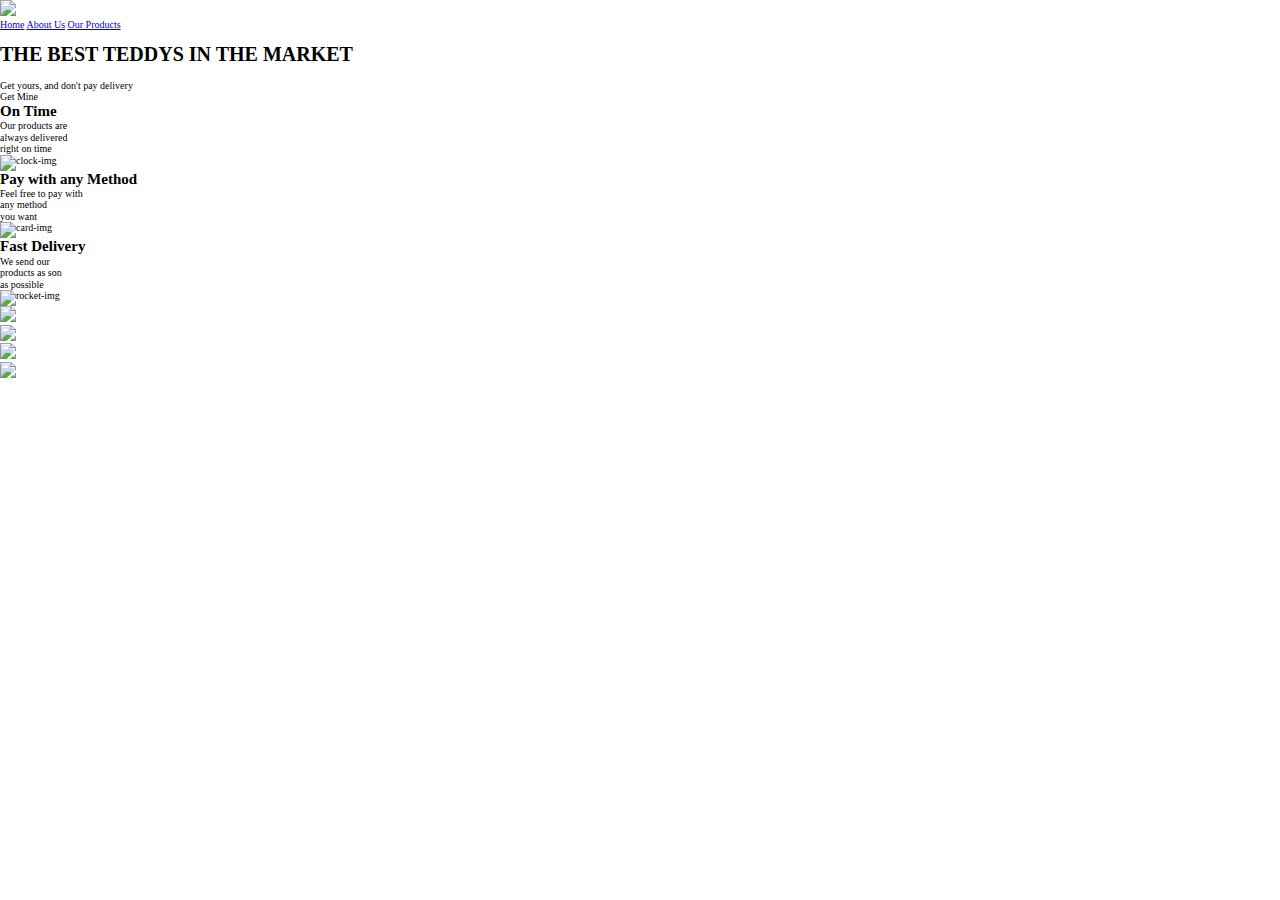
==== index.html @ 552f096c "Terminando HTML" ====
<!DOCTYPE html>
<html lang="en">
<head>
    <meta charset="UTF-8">
    <meta http-equiv="X-UA-Compatible" content="IE=edge">
    <meta name="viewport" content="width=device-width, initial-scale=1.0">
    <link rel="stylesheet" href="/css/index.css">
    <link rel="stylesheet" href="/css/normalize.css">
    <title>Teddy Bear Page</title>
</head>
<body>

    <nav class="nav-bar">
        <div class="nav-container">   
             <div class="nav-logo">
              <img src="https://lun-us.icons8.com/a/Iqk_lTmHKEu85Lce2NY_bg/Bj5icW7KYEWRhJGgubqkKQ/Image.png">
            </div>
            <div class="links-container">
             <a href="#">Home</a>
             <a href="#">About Us</a>
             <a href="#">Our Products</a>
            </div>
        
        </div> 
    </nav>

    <header class="header">
        <div class="header-title-container">
            <h1 class="header-title">THE BEST <span>TEDDYS</span> IN THE MARKET</h1>  
        </div>
        <div class="header-text-container">
            <p class="header-text">Get yours, and don't pay delivery</p> 
        </div>
        <div class="header-btn-container">
           <butto class="header-btn">Get Mine</butto> 
        </div>
    </header>

    <section class="services">
        <div class="service">
            <div class="service-title-container">
               <h2 class="service-title">On Time</h2>
            </div>
            <div class="service-text-container">
                <p class="service-text">Our products are<br>always delivered<br>right on time</p>
            </div>
            <div class="service-img-container">
                <img src="https://lun-us.icons8.com/a/Iqk_lTmHKEu85Lce2NY_bg/bOVgzNns602pokea_8WTdw/Group.png" alt="clock-img" class="service-img">
            </div>
        </div>

        <div class="service">
            <div class="service-title-container">
               <h2 class="service-title">Pay with any Method</h2>
            </div>
            <div class="service-text-container">
                <p class="service-text">Feel free to pay with<br>any method<br>you want</p>
            </div>
            <div class="service-img-container">
                <img src="https://lun-us.icons8.com/a/Iqk_lTmHKEu85Lce2NY_bg/kOv_gp7Kk0SQCLcJJZccDA/61926a54fa6ef90001b3aac4.png" alt="card-img" class="service-img">
            </div>
        </div>

        <div class="service">
            <div class="service-title-container">
               <h2 class="service-title">Fast Delivery</h2>
            </div>
            <div class="service-text-container">
                <p class="service-text">We send our<br>products as son<br>as possible</p>
            </div>
            <div class="service-img-container">
                <img src="https://lun-us.icons8.com/a/Iqk_lTmHKEu85Lce2NY_bg/UWhIPAxotUeU-cJB-q2UYg/607e8b28b21a16006602ee70.png" alt="rocket-img" class="service-img">
            </div>
        </div>
    </section>

    <footer class="footer">
        <div class="social">
            <img src="https://lun-us.icons8.com/a/Iqk_lTmHKEu85Lce2NY_bg/Ek1zbyNkDUeQ63lz8QzNnw/Facebook%20icon.png">
        </div>
        <div class="social">
            <img src="https://lun-us.icons8.com/a/Iqk_lTmHKEu85Lce2NY_bg/Lb5MIDKQTkachsi1ZraObA/Instagram%20icon.png">
        </div>
        <div class="social">
            <img src="https://lun-us.icons8.com/a/Iqk_lTmHKEu85Lce2NY_bg/1babxdac1UWXLk-_TpXDXw/Whatsapp%20icon.png">
        </div>
        <div class="social">
            <img src="https://lun-us.icons8.com/a/Iqk_lTmHKEu85Lce2NY_bg/3t5AIKP0-0W1vvQaDW2Xyg/Github%20icon.png">
        </div>
    </footer>

    <script src="/js/index.js"></script>
</body>
</html>
---- css/index.css ----
:root {
    --gris: #D3D3D3;
    --amarrillo: #E7AA4E;
    --rojo: #D20000;
}

* {
    margin: 0;
    padding: 0;
}

html {
    box-sizing: border-box;
    font-size: 62.5%; 
}
*, *:before *:after {
    box-sizing: inherit;
}
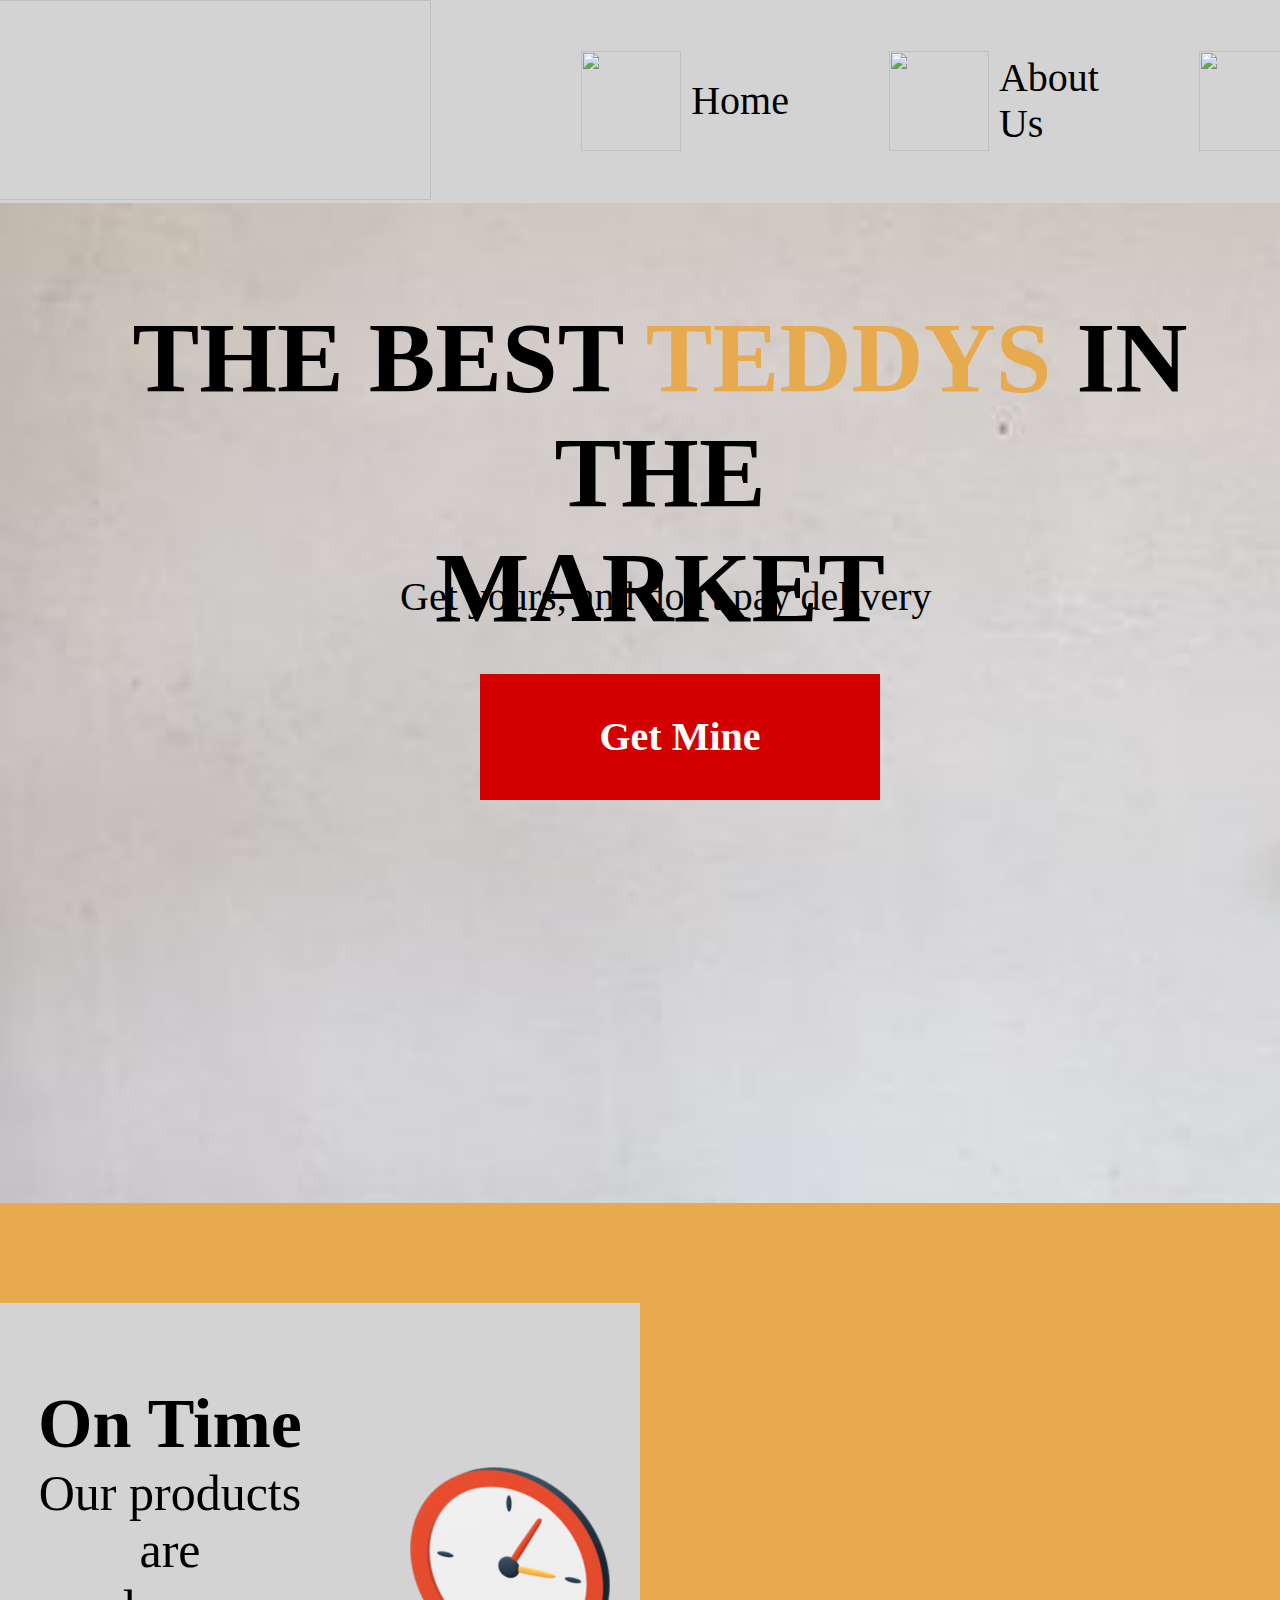
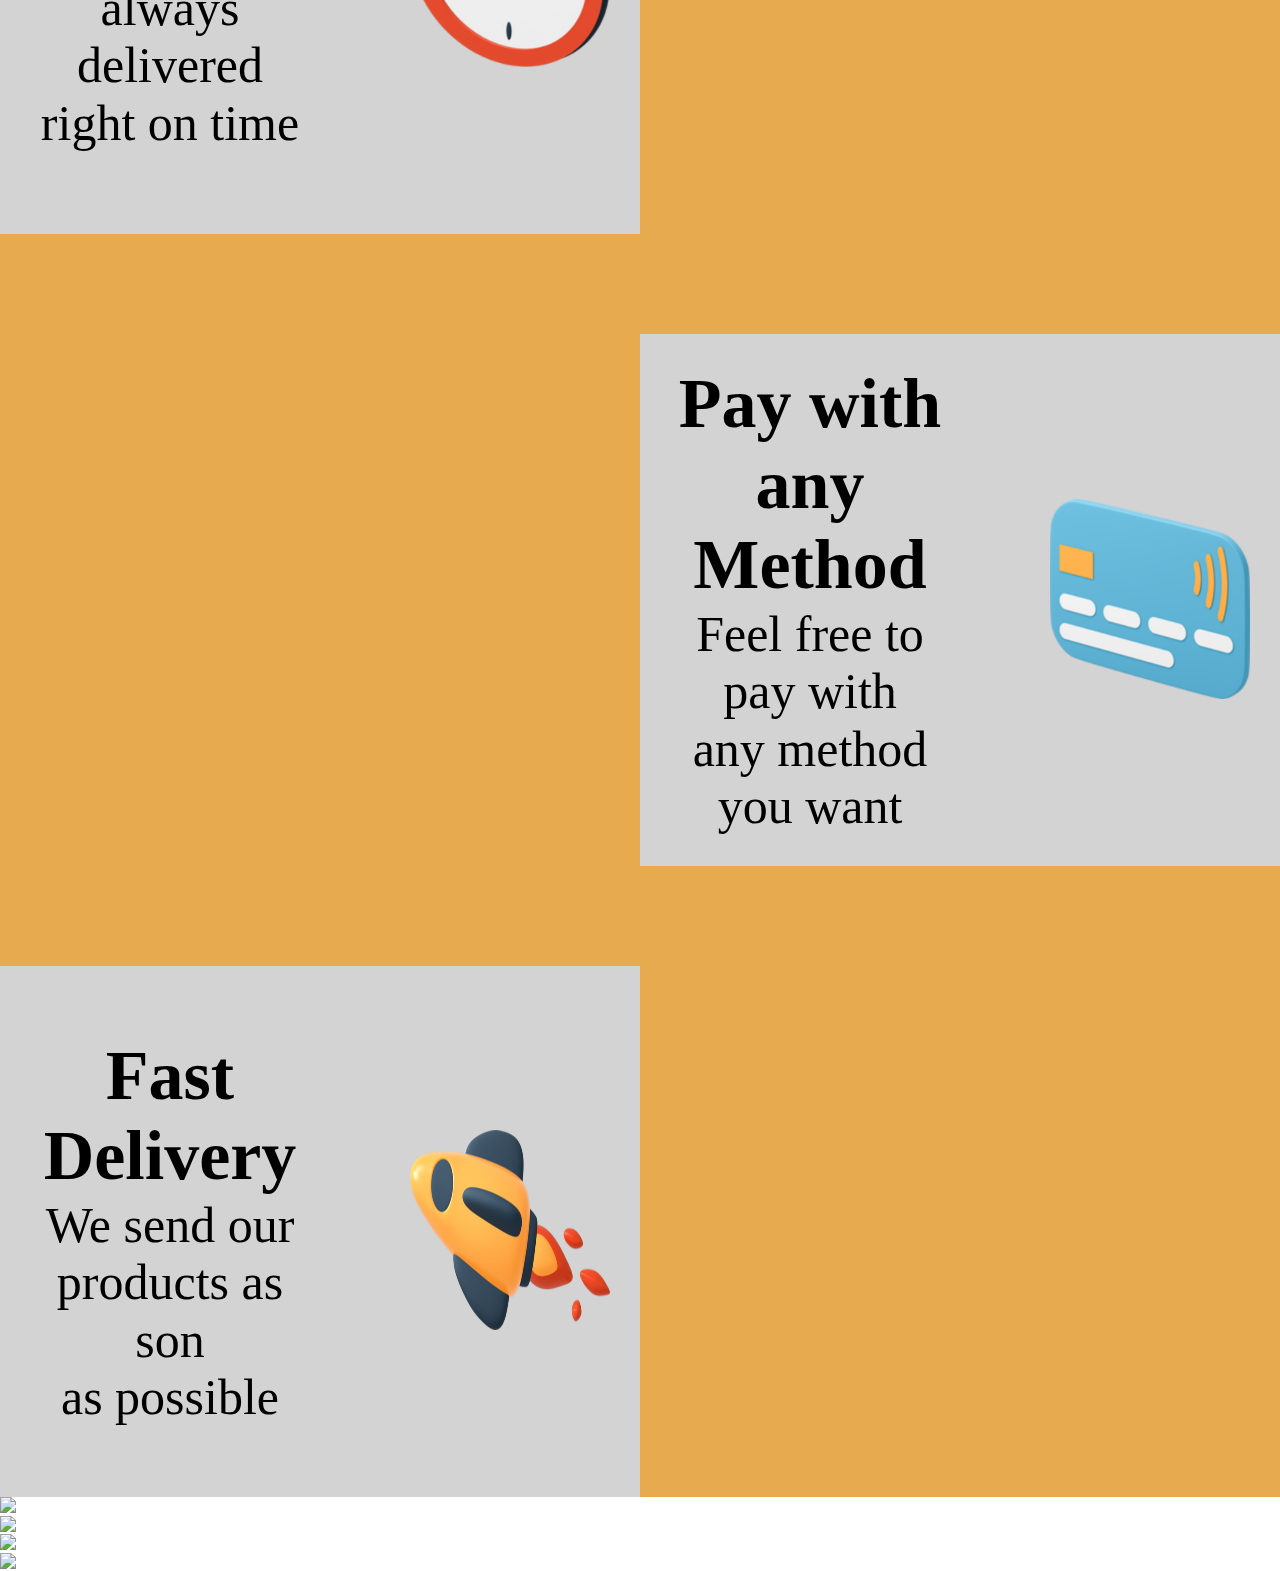
==== commit 556e45db: "Terminando Services" ====
--- a/index.html
+++ b/index.html
@@ -16,9 +16,18 @@
               <img src="https://lun-us.icons8.com/a/Iqk_lTmHKEu85Lce2NY_bg/Bj5icW7KYEWRhJGgubqkKQ/Image.png">
             </div>
             <div class="links-container">
-             <a href="#">Home</a>
-             <a href="#">About Us</a>
-             <a href="#">Our Products</a>
+                <div class="link">
+                    <img src="https://lun-us.icons8.com/a/Iqk_lTmHKEu85Lce2NY_bg/HwlKb6n6mUq7W5g0-PtVfA/Home%20Page%20icon.png">
+                    <a href="#">Home</a> 
+                </div>
+                <div class="link">
+                    <img src="https://lun-us.icons8.com/a/Iqk_lTmHKEu85Lce2NY_bg/lbZqMp1AHEG1wR3UXokHXg/Team%20icon.png">
+                    <a href="#">About Us</a>
+                </div>
+                <div class="link">
+                    <img src="https://lun-us.icons8.com/a/Iqk_lTmHKEu85Lce2NY_bg/-birOoTjbEGtsg9dHJERGQ/Shopping%20Cart%20icon.png">
+                   <a href="#">Our Products</a> 
+                </div>
             </div>
         
         </div> 
@@ -26,50 +35,57 @@
 
     <header class="header">
         <div class="header-title-container">
-            <h1 class="header-title">THE BEST <span>TEDDYS</span> IN THE MARKET</h1>  
+            <h1 class="header-title">THE BEST <span>TEDDYS</span> IN THE <br>MARKET</h1>  
         </div>
         <div class="header-text-container">
             <p class="header-text">Get yours, and don't pay delivery</p> 
         </div>
         <div class="header-btn-container">
-           <butto class="header-btn">Get Mine</butto> 
+           <button class="header-btn">Get Mine</button> 
         </div>
     </header>
 
     <section class="services">
-        <div class="service">
-            <div class="service-title-container">
-               <h2 class="service-title">On Time</h2>
+        <div class="service n1">
+            <div class="service-info">
+                 <div class="service-title-container">
+                  <h2 class="service-title">On Time</h2>
+                </div>
+                <div class="service-text-container">
+                 <p class="service-text">Our products are<br>always delivered<br>right on time</p>
+                </div> 
             </div>
-            <div class="service-text-container">
-                <p class="service-text">Our products are<br>always delivered<br>right on time</p>
-            </div>
+          
             <div class="service-img-container">
-                <img src="https://lun-us.icons8.com/a/Iqk_lTmHKEu85Lce2NY_bg/bOVgzNns602pokea_8WTdw/Group.png" alt="clock-img" class="service-img">
+                <img src="/img/clock.png" alt="clock-img" class="service-img">
             </div>
         </div>
 
-        <div class="service">
-            <div class="service-title-container">
+        <div class="service n2">
+            <div class="service-info">
+               <div class="service-title-container">
                <h2 class="service-title">Pay with any Method</h2>
             </div>
             <div class="service-text-container">
                 <p class="service-text">Feel free to pay with<br>any method<br>you want</p>
+            </div> 
             </div>
             <div class="service-img-container">
-                <img src="https://lun-us.icons8.com/a/Iqk_lTmHKEu85Lce2NY_bg/kOv_gp7Kk0SQCLcJJZccDA/61926a54fa6ef90001b3aac4.png" alt="card-img" class="service-img">
+                <img src="/img/card.png" alt="card-img" class="service-img">
             </div>
         </div>
 
-        <div class="service">
-            <div class="service-title-container">
+        <div class="service n3">
+            <div class="service-info">
+                <div class="service-title-container">
                <h2 class="service-title">Fast Delivery</h2>
             </div>
             <div class="service-text-container">
                 <p class="service-text">We send our<br>products as son<br>as possible</p>
+            </div> 
             </div>
             <div class="service-img-container">
-                <img src="https://lun-us.icons8.com/a/Iqk_lTmHKEu85Lce2NY_bg/UWhIPAxotUeU-cJB-q2UYg/607e8b28b21a16006602ee70.png" alt="rocket-img" class="service-img">
+                <img src="/img/rocket.png" alt="rocket-img" class="service-img">
             </div>
         </div>
     </section>
--- a/css/index.css
+++ b/css/index.css
@@ -15,4 +15,134 @@
 }
 *, *:before *:after {
     box-sizing: inherit;
+}
+
+/*NAV SECTION*/
+.nav-bar {
+    background-color: var(--gris);
+}
+.nav-container {
+    display: flex;
+    align-items: center;
+    justify-content: center;
+}
+.nav-logo {
+    margin-right: 15rem;
+}
+.nav-logo img {
+    width: 600px;
+    height: 200px;
+}
+.links-container {
+    display: flex;
+    align-items: center;
+    column-gap: 10rem;
+}
+.link {
+    display: flex;
+    column-gap: 1rem;
+    align-items: center;
+}
+.link a {
+    text-decoration: none;
+    font-size: 40px;
+    color: black;
+}
+.link img {
+    width: 100px;
+    height: 100px;
+}
+
+/*HEADER*/
+.header {
+    height: 100rem;
+    background-image: url(/img/header.jpg);
+    background-size: cover;
+    background-repeat: no-repeat;
+    display: flex;
+    flex-direction: column;
+}
+.header-title-container {
+    margin-top: 3rem;
+    position: absolute;
+    text-align: center;
+    left: 4rem;
+    font-size: 5rem;
+}
+.header-text-container {
+    position: absolute;
+    text-align: center;
+    left: 40rem;
+    bottom: 28rem;
+    font-size: 4rem;
+
+}
+
+.header-btn-container {
+    position: absolute;
+    text-align: center;
+    left: 48rem;
+    bottom: 10rem;
+    font-size: 4rem;
+}
+.header-btn-container button {
+    background-color: var(--rojo);
+    font-weight: 600;
+    color: white;
+    border: none;
+    padding: 4rem;
+    width: 40rem;
+}
+span {
+    color: var(--amarrillo);
+}
+
+/*SERVICES*/
+.services {
+    display: grid;
+    grid-template-columns: repeat(2, 1fr);
+    grid-template-rows: repeat(3, 1fr);
+    background-color: var(--amarrillo);
+}
+
+.service {
+    background-color: var(--gris);
+    display: flex;
+    align-items: center;
+    justify-content: flex-start;
+    column-gap: 10rem;
+    padding: 3rem;
+    margin-top: 10rem;
+    text-align: center;
+}
+
+.service-title {
+    font-size: 7rem;
+}
+.service-text {
+    font-size: 5rem;
+}
+
+.service.n2 {
+    justify-content: flex-start;
+}
+
+.n1 {
+    grid-column: 1 / 2;
+    grid-row: 1 / 2;
+}
+
+.n2 {
+    grid-column:  2/3;
+    grid-row: 2/3;
+}
+
+.n3 {
+    grid-column:  1/2;
+    grid-row: 3/4;
+}
+
+.service img {
+    width: 20rem;
+    height: 20rem;
 }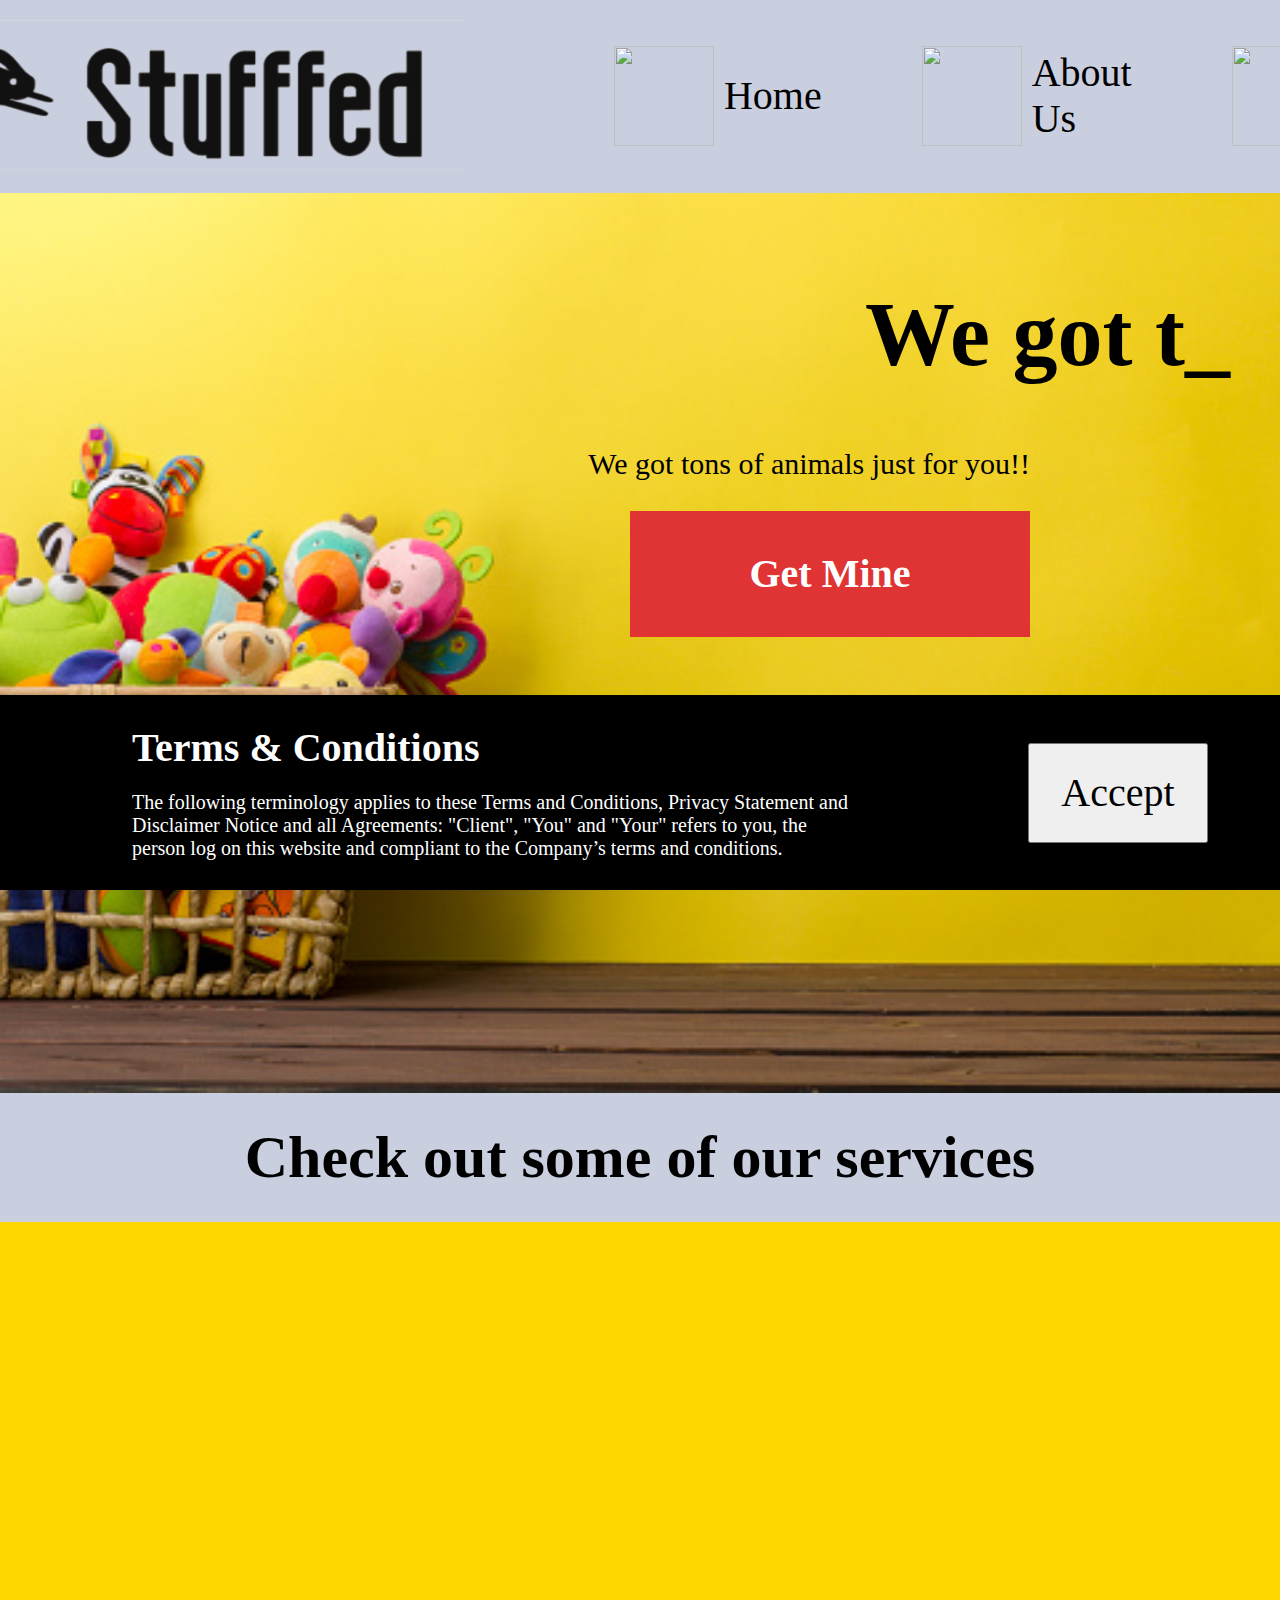
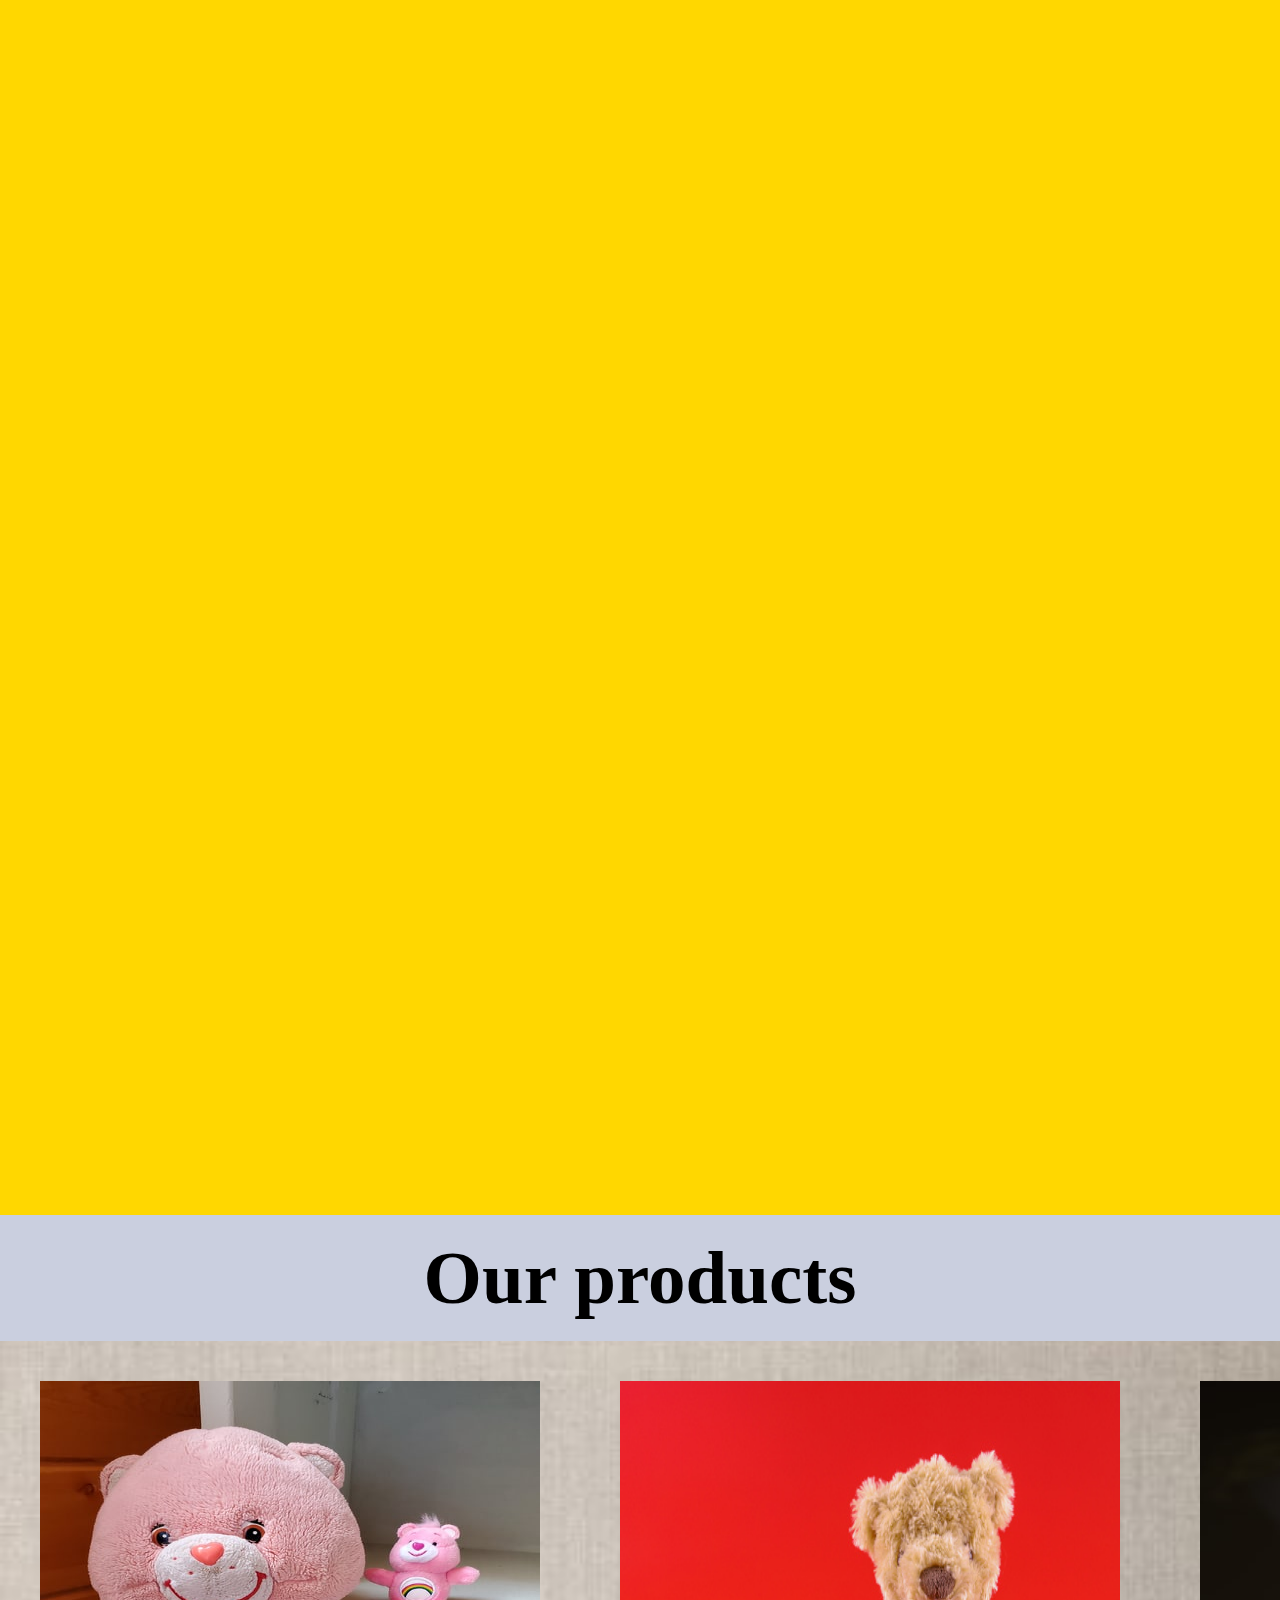
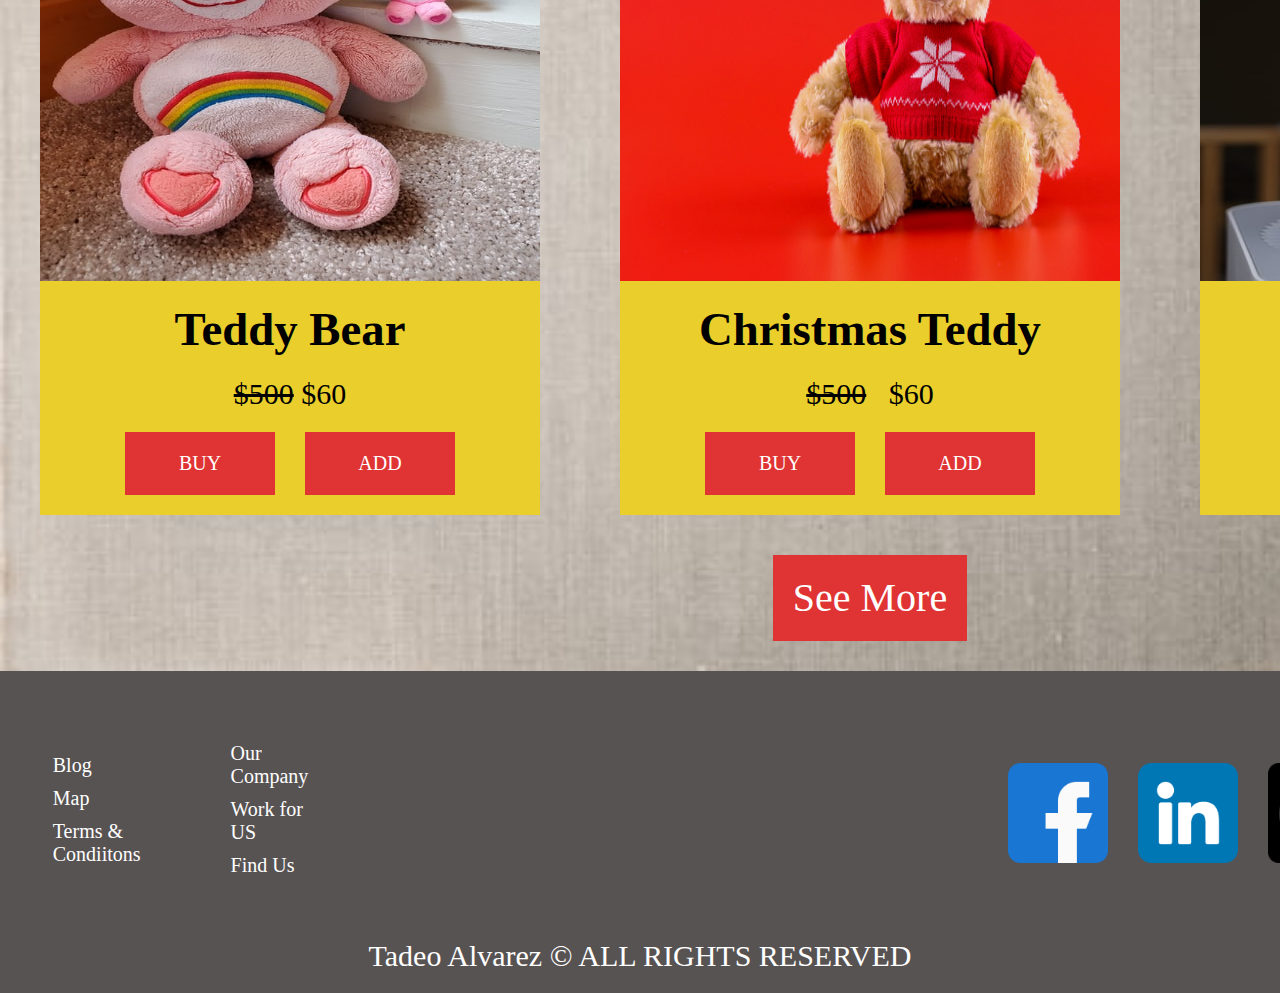
==== commit 49e25e2a: "Uptadate" ====
--- a/index.html
+++ b/index.html
@@ -1,110 +1,359 @@
 <!DOCTYPE html>
 <html lang="en">
+
 <head>
     <meta charset="UTF-8">
     <meta http-equiv="X-UA-Compatible" content="IE=edge">
     <meta name="viewport" content="width=device-width, initial-scale=1.0">
     <link rel="stylesheet" href="/css/index.css">
     <link rel="stylesheet" href="/css/normalize.css">
+    <link rel="shortcut icon" href="img/favicon.ico" type="image/x-icon">
     <title>Teddy Bear Page</title>
 </head>
+
 <body>
 
     <nav class="nav-bar">
-        <div class="nav-container">   
-             <div class="nav-logo">
-              <img src="https://lun-us.icons8.com/a/Iqk_lTmHKEu85Lce2NY_bg/Bj5icW7KYEWRhJGgubqkKQ/Image.png">
+        <div class="nav-container">
+            <div class="nav-logo">
+                <img src="/img/logo.png">
             </div>
             <div class="links-container">
                 <div class="link">
-                    <img src="https://lun-us.icons8.com/a/Iqk_lTmHKEu85Lce2NY_bg/HwlKb6n6mUq7W5g0-PtVfA/Home%20Page%20icon.png">
-                    <a href="#">Home</a> 
+                    <img
+                        src="https://lun-us.icons8.com/a/Iqk_lTmHKEu85Lce2NY_bg/HwlKb6n6mUq7W5g0-PtVfA/Home%20Page%20icon.png">
+                    <a href="index.html">Home</a>
                 </div>
                 <div class="link">
-                    <img src="https://lun-us.icons8.com/a/Iqk_lTmHKEu85Lce2NY_bg/lbZqMp1AHEG1wR3UXokHXg/Team%20icon.png">
-                    <a href="#">About Us</a>
-                </div>
-                <div class="link">
-                    <img src="https://lun-us.icons8.com/a/Iqk_lTmHKEu85Lce2NY_bg/-birOoTjbEGtsg9dHJERGQ/Shopping%20Cart%20icon.png">
-                   <a href="#">Our Products</a> 
-                </div>
-            </div>
-        
-        </div> 
+                    <img
+                        src="https://lun-us.icons8.com/a/Iqk_lTmHKEu85Lce2NY_bg/lbZqMp1AHEG1wR3UXokHXg/Team%20icon.png">
+                    <a href="about.html">About Us</a>
+                </div>
+                <div class="link" id="icon">
+                    <img class="icono-carrito"
+                        src="https://lun-us.icons8.com/a/Iqk_lTmHKEu85Lce2NY_bg/-birOoTjbEGtsg9dHJERGQ/Shopping%20Cart%20icon.png">
+                    <button class="btn-icon">See Cart</button>
+                </div>
+                <div class="link-menu" id="menu">
+                    <img class="icono-menu" src="./img/menus.png">
+                </div>
+            </div>
+
+        </div>
     </nav>
 
+    <div class="menu-container activo">
+        <div class="menu-nav-bar">
+            <div class="menu-nav-container">
+                <div class="menu-links-container">
+                    <div class="menu-link">
+                        <a href="index.html">Home</a>
+                    </div>
+                    <div class="menu-link">
+                        <a href="about.html">About Us</a>
+                    </div>
+                    <div class="menu-link" id="icon">
+                        <button class="btn-icon menu">See Cart</button>
+                    </div>
+                </div>
+
+            </div>
+        </div>
+    </div>
+
+    <div class="carrito" id="carrito">
+        <div class="carrito-title-container">
+            <div class="carrito-title">
+                <h2>Purchases Cart</h2>
+                <img class="cerrar-carrito" src="/img/boton-x.png">
+                <hr>
+            </div>
+            <div class="carrito-text">
+                <p>Image</p>
+                <p>Name</p>
+                <p>Price</p>
+                <p>Amount</p>
+            </div>
+        </div>
+        <div class="carrito-body">
+
+        </div>
+        <div class="vaciar-carrito">
+            <button class="vaciar-carrito-btn">Vaciar Carrito</button>
+        </div>
+    </div>
+
     <header class="header">
-        <div class="header-title-container">
-            <h1 class="header-title">THE BEST <span>TEDDYS</span> IN THE <br>MARKET</h1>  
-        </div>
-        <div class="header-text-container">
-            <p class="header-text">Get yours, and don't pay delivery</p> 
-        </div>
-        <div class="header-btn-container">
-           <button class="header-btn">Get Mine</button> 
-        </div>
+        <div class="header-container">
+            <div class="header-title-container">
+                <h1 class="header-title" id="typedtext"></h1>
+            </div>
+            <div class="header-text-container">
+                <p class="header-text">We got tons of animals just for you!!</p>
+            </div>
+            <div class="header-btn-container">
+                <button class="header-btn">Get Mine</button>
+            </div>
+        </div>
+
     </header>
 
     <section class="services">
-        <div class="service n1">
-            <div class="service-info">
-                 <div class="service-title-container">
-                  <h2 class="service-title">On Time</h2>
-                </div>
-                <div class="service-text-container">
-                 <p class="service-text">Our products are<br>always delivered<br>right on time</p>
-                </div> 
-            </div>
-          
-            <div class="service-img-container">
-                <img src="/img/clock.png" alt="clock-img" class="service-img">
-            </div>
-        </div>
-
-        <div class="service n2">
-            <div class="service-info">
-               <div class="service-title-container">
-               <h2 class="service-title">Pay with any Method</h2>
-            </div>
-            <div class="service-text-container">
-                <p class="service-text">Feel free to pay with<br>any method<br>you want</p>
-            </div> 
-            </div>
-            <div class="service-img-container">
-                <img src="/img/card.png" alt="card-img" class="service-img">
-            </div>
-        </div>
-
-        <div class="service n3">
-            <div class="service-info">
-                <div class="service-title-container">
-               <h2 class="service-title">Fast Delivery</h2>
-            </div>
-            <div class="service-text-container">
-                <p class="service-text">We send our<br>products as son<br>as possible</p>
-            </div> 
-            </div>
-            <div class="service-img-container">
-                <img src="/img/rocket.png" alt="rocket-img" class="service-img">
-            </div>
+        <div class="services-title">
+            <h2>Check out some of our services</h2>
+        </div>
+        <div class="services-container">
+            <div class="service n1">
+                <div class="service-info">
+                    <div class="service-title-container">
+                        <h2 class="service-title">On Time</h2>
+                    </div>
+                    <div class="service-text-container">
+                        <p class="service-text">Our products are<br>always delivered<br>right on time</p>
+                    </div>
+                </div>
+                <div class="service-img-container">
+                    <img src="/img/clock.png" alt="clock-img" class="service-img">
+                </div>
+            </div>
+
+            <div class="service n2">
+                <div class="service-info">
+                    <div class="service-title-container">
+                        <h2 class="service-title">Pay with any Method</h2>
+                    </div>
+                    <div class="service-text-container">
+                        <p class="service-text">Feel free to pay with<br>any method<br>you want</p>
+                    </div>
+                </div>
+                <div class="service-img-container">
+                    <img src="/img/card.png" alt="card-img" class="service-img">
+                </div>
+            </div>
+
+            <div class="service n3">
+                <div class="service-info">
+                    <div class="service-title-container">
+                        <h2 class="service-title">Fast Delivery</h2>
+                    </div>
+                    <div class="service-text-container">
+                        <p class="service-text">We send our<br>products as son<br>as possible</p>
+                    </div>
+                </div>
+                <div class="service-img-container">
+                    <img src="/img/rocket.png" alt="rocket-img" class="service-img">
+                </div>
+            </div>
+        </div>
         </div>
     </section>
 
+    <div class="products-container">
+        <div class="products-title">
+            <h2>Our products</h2>
+        </div>
+        <section class="products">
+            <div class="product">
+                <div class="product-img-container">
+                    <img class="product-img" src="/img/product/img1/img1.jpg">
+                </div>
+                <div class="product-name-container">
+                    <h3 class="product-name">Teddy Bear </h3>
+                </div>
+                <div class="product-price-container">
+                    <p class="product-price"> <span>$500</span>&emsp14;$60</p>
+                </div>
+                <div class="product-btn-container">
+                    <a href="buy.html"><button class="product-btn">BUY</button></a>
+                    <button class="product-btn cart">ADD </button>
+                </div>
+            </div>
+
+            <div class="product">
+                <div class="product-img-container">
+                    <img class="product-img" src="/img/product/img2/img2.jpg">
+                </div>
+                <div class="product-name-container">
+                    <h3 class="product-name">Christmas Teddy</h3>
+                </div>
+                <div class="product-price-container">
+                    <p class="product-price"><span>$500</span> &emsp14; $60</p>
+                </div>
+                <div class="product-btn-container">
+                    <a href="buy2.html"><button class="product-btn">BUY</button></a>
+                    <button class="product-btn cart">ADD</button>
+
+                </div>
+            </div>
+
+            <div class="product">
+                <div class="product-img-container">
+                    <img class="product-img" src="/img/product/img3/img3.jpg">
+                </div>
+                <div class="product-name-container">
+                    <h3 class="product-name">Unicorn</h3>
+                </div>
+                <div class="product-price-container">
+                    <p class="product-price"><span>$500</span> &emsp14; $60</p>
+                </div>
+                <div class="product-btn-container">
+                    <a href="buy3.html"><button class="product-btn">BUY</button></a>
+                    <button class="product-btn cart">ADD </button>
+                </div>
+            </div>
+
+            <div class="product p1">
+                <div class="product-img-container">
+                    <img class="product-img" src="/img/product/img4/img4.jpg">
+                </div>
+                <div class="product-name-container">
+                    <h3 class="product-name">Rabbit</h3>
+                </div>
+                <div class="product-price-container">
+                    <p class="product-price"><span>$500</span> &emsp14; $60</p>
+                </div>
+                <div class="product-btn-container">
+                    <a href="buy4.html"><button class="product-btn">BUY</button></a>
+                    <button class="product-btn cart">ADD </button>
+                </div>
+            </div>
+
+            <div class="product p1">
+                <div class="product-img-container">
+                    <img class="product-img" src="/img/product/img5/img5.jpg">
+                </div>
+                <div class="product-name-container">
+                    <h3 class="product-name">Piggy</h3>
+                </div>
+                <div class="product-price-container">
+                    <p class="product-price"><span>$500</span> &emsp14; $60</p>
+                </div>
+                <div class="product-btn-container">
+                    <a href="buy5.html"><button class="product-btn">BUY</button></a>
+                    <button class="product-btn cart">ADD </button>
+                </div>
+            </div>
+
+            <div class="product p1">
+                <div class="product-img-container">
+                    <img class="product-img" src="/img/product/img6.jpg">
+                </div>
+                <div class="product-name-container">
+                    <h3 class="product-name">Pikachu</h3>
+                </div>
+                <div class="product-price-container">
+                    <p class="product-price"><span>$500</span> &emsp14; $60</p>
+                </div>
+                <div class="product-btn-container">
+                    <button class="product-btn">BUY</button>
+                    <button class="product-btn cart">ADD </button>
+                </div>
+            </div>
+
+            <div class="product p1">
+                <div class="product-img-container">
+                    <img class="product-img" src="/img/product/img7/img7.jpg">
+                </div>
+                <div class="product-name-container">
+                    <h3 class="product-name">Turtle</h3>
+                </div>
+                <div class="product-price-container">
+                    <p class="product-price"><span>$500 </span>&emsp14; $60</p>
+                </div>
+                <div class="product-btn-container">
+                    <a href="buy7.html"><button class="product-btn">BUY</button></a>
+                    <button class="product-btn cart">ADD </button>
+                </div>
+            </div>
+
+            <div class="product p1">
+                <div class="product-img-container">
+                    <img class="product-img" src="/img/product/img8/img8.jpg">
+                </div>
+                <div class="product-name-container">
+                    <h3 class="product-name">Mouse</h3>
+                </div>
+                <div class="product-price-container">
+                    <p class="product-price"><span>$500</span> &emsp14; $60</p>
+                </div>
+                <div class="product-btn-container">
+                    <a href="buy8.html"><button class="product-btn">BUY</button></a>
+                    <button class="product-btn cart">ADD </button>
+                </div>
+            </div>
+
+            <div class="product p1">
+                <div class="product-img-container">
+                    <img class="product-img" src="/img/product/img9/img9.jpg">
+                </div>
+                <div class="product-name-container">
+                    <h3 class="product-name">Little Monkey</h3>
+                </div>
+                <div class="product-price-container">
+                    <p class="product-price"><span>$500</span> &emsp14; $60</p>
+                </div>
+                <div class="product-btn-container">
+                    <a href="buy9.html"><button class="product-btn">BUY</button></a>
+                    <button class="product-btn cart">ADD </button>
+                </div>
+            </div>
+
+            <button class="interactive-btn">See More</button>
+        </section>
+    </div>
+
+
+    <div class="terminos">
+        <div class="terminos-texto">
+            <h4>Terms & Conditions</h4>
+            <p>The following terminology applies to these Terms and Conditions, Privacy Statement and Disclaimer Notice
+                and all Agreements: "Client", "You" and "Your" refers to you, the person log on this website and
+                compliant to the Company’s terms and conditions.</p>
+        </div>
+        <button id="terms-btn"> Accept</button>
+    </div>
+
     <footer class="footer">
-        <div class="social">
-            <img src="https://lun-us.icons8.com/a/Iqk_lTmHKEu85Lce2NY_bg/Ek1zbyNkDUeQ63lz8QzNnw/Facebook%20icon.png">
-        </div>
-        <div class="social">
-            <img src="https://lun-us.icons8.com/a/Iqk_lTmHKEu85Lce2NY_bg/Lb5MIDKQTkachsi1ZraObA/Instagram%20icon.png">
-        </div>
-        <div class="social">
-            <img src="https://lun-us.icons8.com/a/Iqk_lTmHKEu85Lce2NY_bg/1babxdac1UWXLk-_TpXDXw/Whatsapp%20icon.png">
-        </div>
-        <div class="social">
-            <img src="https://lun-us.icons8.com/a/Iqk_lTmHKEu85Lce2NY_bg/3t5AIKP0-0W1vvQaDW2Xyg/Github%20icon.png">
-        </div>
+        <div class="footer-main">
+            <div class="links">
+                <ul>
+                    <li>Our Work</li>
+                    <li>About Us</li>
+                    <li>Our Policy</li>
+                </ul>
+                <ul>
+                    <li>Blog</li>
+                    <li>Map</li>
+                    <li>Terms & Condiitons</li>
+                </ul>
+                <ul>
+                    <li>Our Company</li>
+                    <li>Work for US</li>
+                    <li>Find Us</li>
+                </ul>
+            </div>
+            <div class="social-media">
+                <div class="social">
+                    <img src="/img/facebook.png">
+                </div>
+                <div class="social">
+                    <img src="/img/linkedin.png">
+                </div>
+                <div class="social">
+                    <img src="/img/github.png">
+                </div>
+            </div>
+        </div>
+        <div class="info-footer">
+            <p>Tadeo Alvarez &copy; <a
+                    href="https://media.flaticon.com/license/license.pdf?_gl=1*hc5bpg*test_ga*MzY1MTg0NTA2LjE2Mzg0MTQ5MDQ.*test_ga_523JXC6VL7*MTYzODQxNDkwMy4xLjEuMTYzODQxNTI2MC42MA..*fp_ga*MzY1MTg0NTA2LjE2Mzg0MTQ5MDQ.*fp_ga_1ZY8468CQB*MTYzODQxNDkwMy4xLjEuMTYzODQxNTI2MC42MA..*_ga*MzY1MTg0NTA2LjE2Mzg0MTQ5MDQ.*_ga_3Q8LH3P0VP*MTYzODQxNDkwMy4xLjEuMTYzODQxNTI2MS4w">ALL
+                    RIGHTS RESERVED</a> </p>
+        </div>
+
+
     </footer>
 
-    <script src="/js/index.js"></script>
+    <script src="./js/index.js"></script>
 </body>
+
 </html>--- a/css/index.css
+++ b/css/index.css
@@ -1,7 +1,8 @@
 :root {
-    --gris: #D3D3D3;
-    --amarrillo: #E7AA4E;
-    --rojo: #D20000;
+    --gris: #cacfdf;
+    --amarrillo: #e9ce2c;
+    --negro: #212529;
+    --rojo: #e03333;
 }
 
 * {
@@ -12,6 +13,7 @@
 html {
     box-sizing: border-box;
     font-size: 62.5%; 
+    overflow-x: hidden;
 }
 *, *:before *:after {
     box-sizing: inherit;
@@ -24,6 +26,7 @@
 .nav-container {
     display: flex;
     align-items: center;
+    padding: 2rem;
     justify-content: center;
 }
 .nav-logo {
@@ -31,7 +34,7 @@
 }
 .nav-logo img {
     width: 600px;
-    height: 200px;
+    height: 150px;
 }
 .links-container {
     display: flex;
@@ -53,36 +56,170 @@
     height: 100px;
 }
 
+/*MENU*/
+.activo {
+    display: none;
+}
+.menu-container {
+    background-color: rgb(155, 149, 149);
+    transition: 2s ease-in;
+    transition-property: all;
+}
+#menu {
+    display: none;
+    width: 80px;
+    height: 80px;
+}
+.menu-nav-container {
+    display: flex;
+    align-items: center;
+    padding: 2rem;
+    justify-content: center;
+}
+
+
+.menu-links-container {
+    flex-direction: column;
+    display: flex;
+    align-items: center;
+    column-gap: 10rem;
+}
+.menu-link {
+    margin-bottom: 2rem;
+    display: flex;
+    column-gap: 1rem;
+    align-items: center;
+}
+.menu-link a {
+    text-decoration: none;
+    font-size: 40px;
+    color: black;
+}
+
+/* CARRITO*/
+.carrito {
+    background-color: whitesmoke;
+    display: none;
+    flex-direction: column;
+    align-items: center;
+    position: absolute;
+    width: 60rem;
+    height: auto;
+    padding: 2rem;
+    top: 15rem;
+    right: 4rem;
+}
+.generado {
+   display: grid;
+   column-gap: 6rem;
+   grid-template-columns: repeat(4, 1fr);
+   margin: 2rem;
+   margin-left: 0;
+   margin-right: 0;
+   column-gap: 4rem;
+   align-items: center;
+   height: auto;
+}
+.generado-title {
+    max-width: 2rem;
+    text-align: center;
+}
+
+.generado-amount {
+    text-align: center;
+}
+
+.carrito-text {
+    display: flex;
+    margin-top: 2rem;
+    column-gap: 10rem;
+    font-size: 3rem;
+}
+
+.carrito-text p {
+    border-bottom: solid var(--rojo) 2px;
+}
+
+.carrito-body {
+    display: flex;
+    column-gap: 5rem;
+    flex-direction: column;
+}
+.carrito-body img {
+    width: 15rem;
+    height: 10rem;
+}
+.generado h3 {
+    font-size: 3rem;
+}
+.carrito-body p {
+    font-size: 3rem;
+}
+.carrito-title {
+    display: flex;
+    font-size: 4rem;
+}
+.carrito-title img {
+    position: absolute;
+    right: 2rem;
+    width: 6rem;
+    height: 6rem;
+}
+.vaciar-carrito {
+    display: flex;
+    justify-content: center;
+}
+
+.vaciar-carrito-btn {
+    margin-top: 3rem;
+    background-color: var(--rojo);
+    padding: 2rem;
+    border: none;
+    color: white;
+    font-size: 2rem;
+}
+.btn-icon {
+    background-color: var(--rojo);
+    border: none;
+    font-size: 2rem;
+    padding: 2rem;
+    color: white;
+}
+.presente {
+    display: block;
+}
+
 /*HEADER*/
 .header {
-    height: 100rem;
+    height: 90rem;
     background-image: url(/img/header.jpg);
     background-size: cover;
     background-repeat: no-repeat;
+}
+.header-container {
+    align-items: flex-end;
     display: flex;
     flex-direction: column;
+    margin-right: 5rem;
 }
 .header-title-container {
     margin-top: 3rem;
-    position: absolute;
-    text-align: center;
-    left: 4rem;
-    font-size: 5rem;
+    text-align: center;
+    font-size: 4.5rem;
+}
+.header-title-container span {
+    color: var(--rojo);
 }
 .header-text-container {
-    position: absolute;
-    text-align: center;
-    left: 40rem;
-    bottom: 28rem;
-    font-size: 4rem;
-
-}
-
+    text-align: center;
+    margin-right: 20rem;
+    font-size: 3rem;
+
+}
 .header-btn-container {
-    position: absolute;
-    text-align: center;
-    left: 48rem;
-    bottom: 10rem;
+    margin-top: 3rem;
+    margin-right: 20rem;
+    text-align: center;
     font-size: 4rem;
 }
 .header-btn-container button {
@@ -98,22 +235,45 @@
 }
 
 /*SERVICES*/
-.services {
+.services-container {
     display: grid;
     grid-template-columns: repeat(2, 1fr);
     grid-template-rows: repeat(3, 1fr);
-    background-color: var(--amarrillo);
+    background-color: gold;
 }
 
 .service {
+    background-color: floralwhite;
+    display: flex;
+    align-items: center;
+    justify-content: center;
+    padding: 2rem;
+    margin-top: 6rem;
+    text-align: center;
+    margin-bottom: 4rem;
+    width: 125%;
+    transform: translateX(400%);
+    transition: transform 0.4s ease;
+    box-shadow: 32px 19px 32px -8px rgba(0,0,0,0.8);
+}
+
+  .service:nth-of-type(even) {
+    transform: translateX(-400%);
+  }
+  
+  .service.show {
+    transform: translateX(0);
+  }
+
+
+.services-title {
+    text-align: center;
+    padding: 3rem;
+    font-size: 4rem;
+}
+
+.services {
     background-color: var(--gris);
-    display: flex;
-    align-items: center;
-    justify-content: flex-start;
-    column-gap: 10rem;
-    padding: 3rem;
-    margin-top: 10rem;
-    text-align: center;
 }
 
 .service-title {
@@ -123,8 +283,16 @@
     font-size: 5rem;
 }
 
+.service-info {
+    width: 50%;
+}
+
 .service.n2 {
     justify-content: flex-start;
+}
+
+.service img {
+    width: 300px;
 }
 
 .n1 {
@@ -142,7 +310,343 @@
     grid-row: 3/4;
 }
 
-.service img {
-    width: 20rem;
-    height: 20rem;
+/*PRODUCT*/
+.products {
+    display: grid;
+    grid-template-columns: repeat(3, 1fr);
+    grid-auto-rows: repeat(3, 1fr);
+    align-items: center;
+    justify-items:center;
+    
+}
+
+.products-container {
+    background-image: url(/img/product/background.jpg);
+    background-repeat: no-repeat;
+    background-size: cover;
+}
+
+.products-title {
+    background-color: var(--gris);
+    font-size: 5rem;
+    text-align: center;
+    padding: 2rem;
+}
+
+.product {
+   display: flex;
+   flex-direction: column;
+   align-items: center;
+   justify-content: center;
+   margin: 4rem;
+   background-color: var(--amarrillo);
+}
+
+
+.product-price span {
+    color: black;
+    text-decoration: line-through;
+}
+
+.product-img {
+    width: 50rem;
+    height: 50rem;
+}
+
+.product-name-container {
+    margin: 2rem;
+    font-size: 4rem;
+}
+
+.product-price {
+    font-size: 3rem;
+}
+
+.product-btn-container {
+    margin: 2rem;
+    display: flex;
+    column-gap: 3rem;
+}
+
+.product-btn:hover {
+    background-color: var(--negro);
+}
+
+.product-btn {
+    font-size: 2rem;
+    padding: 2rem;
+    border: none;
+    width: 15rem;
+    background-color: var(--rojo);
+    color: white;
+}
+
+.p1 {
+    display: none;
+}
+
+.interactive-btn {
+    grid-column: 2/3;
+    font-size: 4rem;
+    padding: 2rem;
+    border: none;
+    background-color: var(--rojo);
+    color: white;
+    margin-bottom: 3rem;
+}
+/*TERMINOS*/
+.terminos {
+    background-color: black;
+    padding: 3rem;
+    z-index: 1;
+    color: white;
+    width: 100%;
+    display: flex;
+    position: fixed;
+    justify-content: center;
+    align-items: center;
+    bottom: -1000px;
+    transition: .7s ease-in;
+}
+.terminos-texto {
+    width: 70%;
+}
+.terminos h4 {
+    font-size: 4rem;
+    margin-bottom: 2rem;
+}
+.terminos p {
+    font-size: 2rem;
+    width: 80%;
+}
+.terminos button {
+  width: 18rem;
+  font-size: 4rem;
+  padding: 2rem;
+  height: 10rem;
+  font-weight: 500;
+}
+
+/*FOOTER*/
+.footer {
+    background-color: rgb(88, 83, 83);
+    padding: 2rem;
+}
+.footer-main {
+    color: white;
+    display: flex;
+    flex-direction: row;
+    column-gap: 70rem;
+    padding: 4rem;
+    justify-content: center;
+}
+.info-footer {
+    text-align: center;
+    font-size: 3rem;
+    color: white;
+}
+.info-footer a {
+    text-decoration: none;
+    color: white;
+}
+
+.links {
+    display: flex;
+    align-items: center;
+    justify-content: flex-start;
+    column-gap: 9rem;
+    font-size: 2rem;
+}
+.links li {
+    list-style: none;
+    margin-bottom: 1rem;
+}
+
+.social-media {
+    display: flex;
+    align-items: center;
+    column-gap: 3rem;
+}
+.social-media img {
+    width: 10rem;
+    height: 10rem;
+}
+
+/*MEDIA QUERY*/
+@media (max-width:768px ) {
+    .nav-container {
+        display: grid;
+        grid-template-columns: repeat(2, 2fr 1fr);
+        column-gap: 3rem;
+        justify-content: flex-start;
+    }
+    .nav-logo img{
+        height: 100px;
+        width: 20rem;
+    }
+    .nav-logo {
+        margin-right: 0;
+    }
+    .links-container {
+        flex-direction: column;
+    }
+
+    .link a {
+        font-size: 30px;
+    }
+    .link img {
+        width: 8rem;
+        height: 50px;
+    }
+    .btn-icon {
+        font-size: 2rem;
+        padding: 1rem;
+    }
+    #menu {
+        display: flex;
+    }
+    #menu img {
+        width: 8rem;
+    }
+    .link {
+        display: none;
+    }
+    /*CARRITO*/
+    .carrito {
+        right: 1rem;
+        width: 30rem;
+        top: 30rem;
+    }
+    .carrito-title {
+        font-size: 2rem;
+    }
+    .carrito-title img {
+        width: 4rem;
+        height: 4rem;
+    }
+    .carrito-text {
+        font-size: 2.5rem;
+    }
+    .carrito-text p {
+        margin-right: 2rem;
+    }
+    .carrito-body img {
+        width: 7rem;
+        height: 7rem;
+    }
+    .carrito-body p {
+      font-size: 2rem;
+    }
+    .generado h3 {
+        font-size: 1.5rem;
+    }
+
+    /*HEADER*/
+    .header {
+        height: 100rem;
+        background-position: center;
+    }
+    .header-container {
+        align-items: center;
+        justify-content: center;
+        margin-right: 0;
+    }
+    .header-title-container {
+        font-size: 3rem;
+    }
+    .header-text-container {
+        margin-right: 0;
+    }
+    .header-btn-container {
+        margin-right: 0;
+        font-size: 4rem;
+    }
+    .header-btn-container button {
+        width: 20rem;
+        padding: 2rem;
+    }
+
+    /*TERMINOS*/
+    .terminos {
+        flex-direction: column;
+        padding: 1rem;
+        text-align: center;
+    }
+    .terminos h4 {
+        font-size: 2rem;
+    }
+    .terminos p {
+        font-size: 1.5rem;
+        width: 100%;
+        margin: 2rem;
+        margin-left: 0;
+        margin-right: 0;
+    }
+    .terminos button {
+        width: initial;
+        height: initial;
+        font-size: 2rem;
+    }
+
+    /*SERVICES*/
+    .services-container {
+        display: flex;
+        flex-direction: column;
+    }
+    .service {
+        width: 100%;
+        flex-direction: column;
+    }
+    .services-title {
+        font-size: 2rem;
+    }
+    .service {
+        transform: translateX(-400%);
+    }
+    .service-text {
+        font-size: 3rem;
+        margin-top: 3rem;
+        margin-bottom: 3rem;
+    }
+    .service-info {
+        width: 100%;
+    }
+    .service.n2 {
+        justify-content: center;
+    }
+    .service-img {
+        width: 5rem;
+       height: 15rem;
+    }
+    .products {
+        display: flex;
+        flex-direction: column;
+    }
+    .product {
+        width: 35rem;
+    }
+    .product-img {
+        width: 35rem;
+        height: 35rem;
+    }
+
+    .footer-main {
+        flex-direction: column;
+
+    }
+    .links {
+        flex-direction: column;
+        text-align: center;
+        justify-content: center;
+    }
+    .social-media {
+        flex-direction: column;
+        margin-bottom: 3rem;
+        margin-top: 3rem;
+    }
+    .social-media img {
+        margin-top: 3rem;
+    }
+
+    
 }